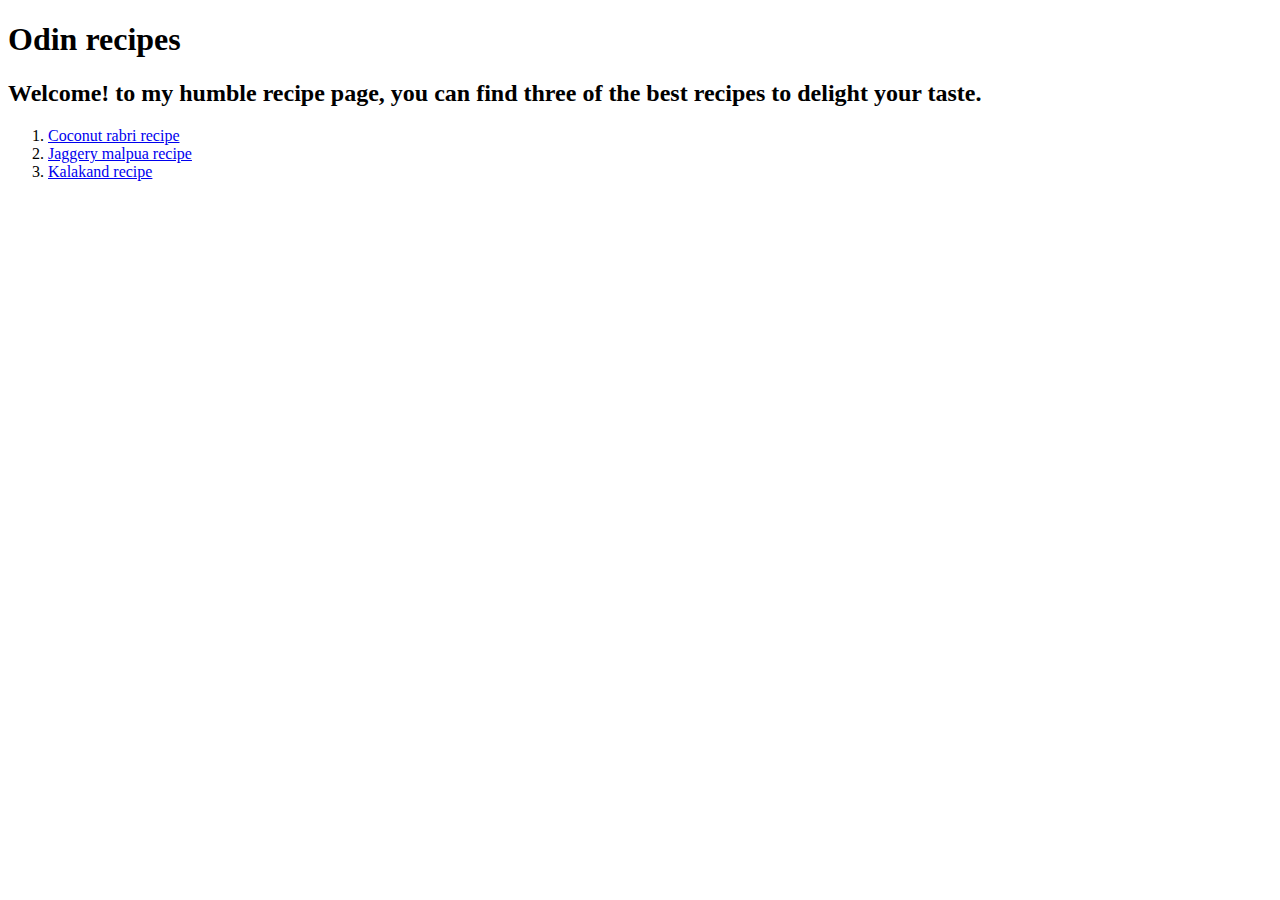
==== index.html @ 6fe2d0b2 "Add remaining files to git and push to github." ====
<!DOCTYPE html>
<html lang="en">
	<head>
		<meta charset="UTF-8">
		<title>Odin recipes</title>
	</head>
	<body>
		<h1>Odin recipes</h1>
		<h2>Welcome! to my humble recipe page, you can find three of the best recipes to delight your taste.</h2>
		<ol>
		<li><a href="./recipes/coco.html"rel="noopener noreferrer">Coconut rabri recipe</a></li>
		<li><a href="./recipes/jag.html"rel="noopener noreferrer">Jaggery malpua recipe</a></li>
		<li><a href="./recipes/kala.html"rel="noopener noreferrer">Kalakand recipe</a></li>
		</ol>
	</body>
</html>
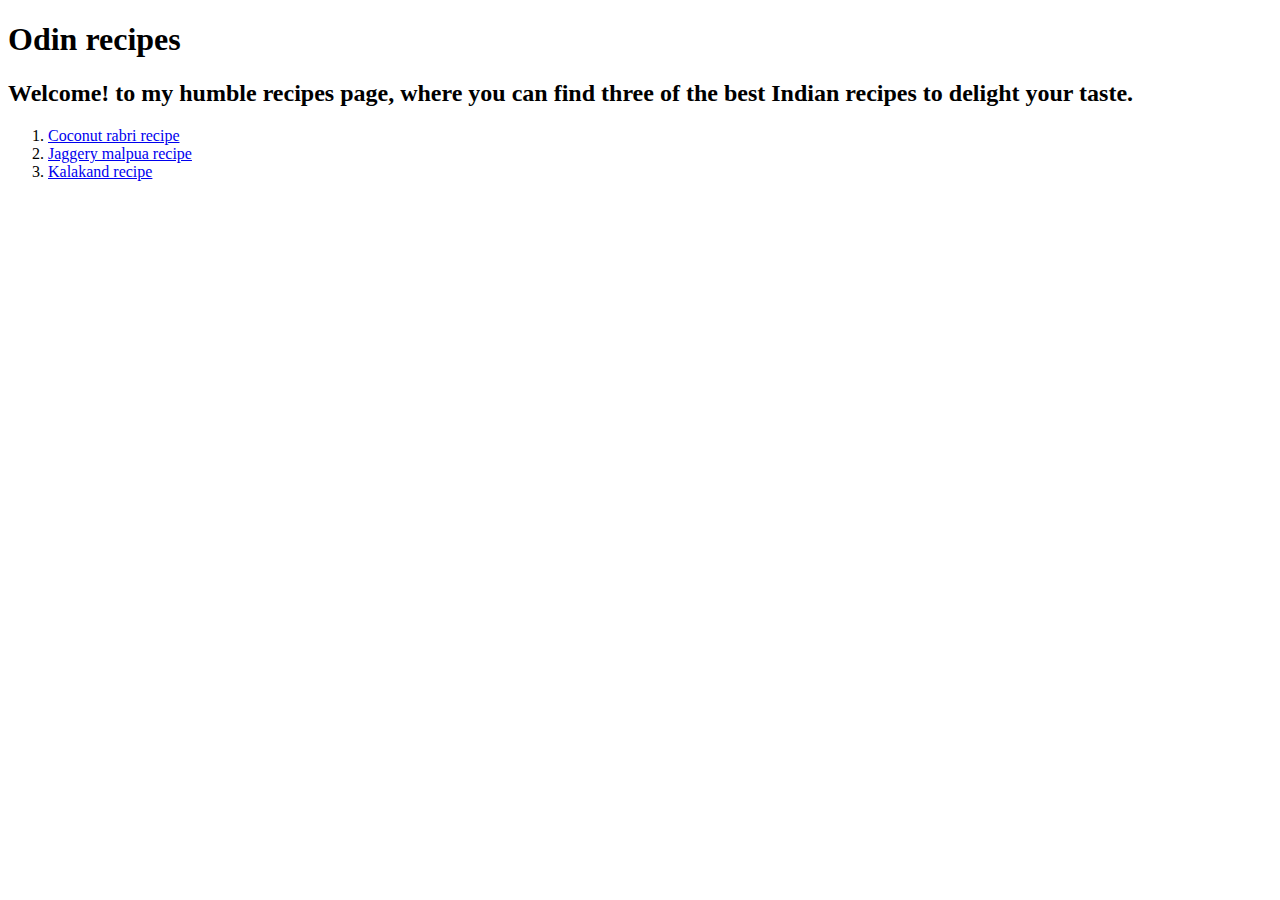
==== commit a24c132a: "Fix typo on the index.html page" ====
--- a/index.html
+++ b/index.html
@@ -6,7 +6,7 @@
 	</head>
 	<body>
 		<h1>Odin recipes</h1>
-		<h2>Welcome! to my humble recipe page, you can find three of the best recipes to delight your taste.</h2>
+		<h2>Welcome! to my humble recipes page, where you can find three of the best Indian recipes to delight your taste.</h2>
 		<ol>
 		<li><a href="./recipes/coco.html"rel="noopener noreferrer">Coconut rabri recipe</a></li>
 		<li><a href="./recipes/jag.html"rel="noopener noreferrer">Jaggery malpua recipe</a></li>
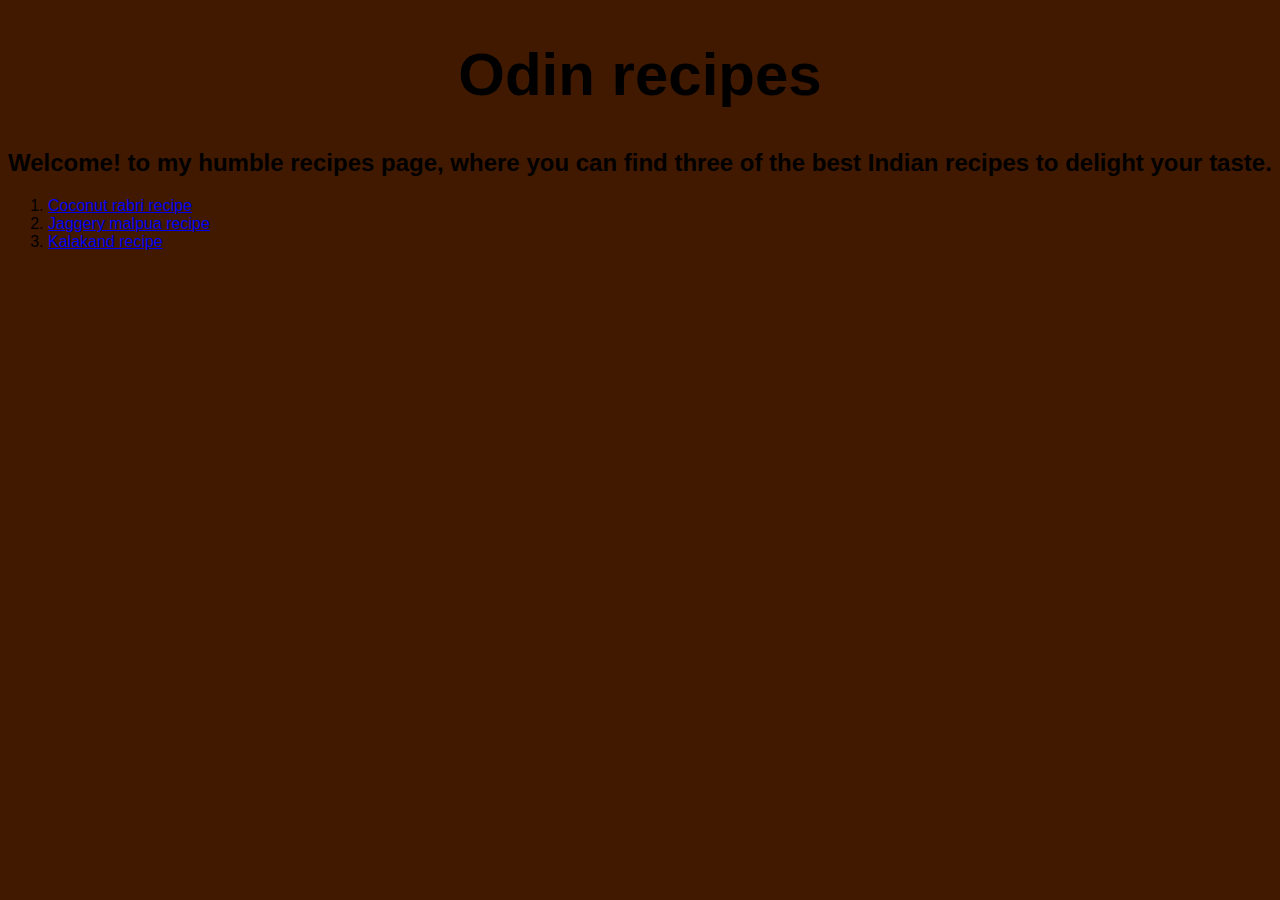
==== commit 28f6ef86: "Add CSS style sheet to the main index file" ====
--- a/index.html
+++ b/index.html
@@ -3,9 +3,10 @@
 	<head>
 		<meta charset="UTF-8">
 		<title>Odin recipes</title>
+		<link rel="stylesheet" href="styles.css">
 	</head>
 	<body>
-		<h1>Odin recipes</h1>
+		<h1 class="heading1">Odin recipes</h1>
 		<h2>Welcome! to my humble recipes page, where you can find three of the best Indian recipes to delight your taste.</h2>
 		<ol>
 		<li><a href="./recipes/coco.html"rel="noopener noreferrer">Coconut rabri recipe</a></li>
--- a/styles.css
+++ b/styles.css
@@ -0,0 +1,16 @@
+/* styles */
+
+body {
+    font-family: Arial, Helvetica, sans-serif;
+    background-color: #411900;
+}
+
+.heading1 {
+    font-family:'Trebuchet MS', 'Lucida Sans Unicode', 'Lucida Grande', 'Lucida Sans', Arial, sans-serif;
+color: ;
+/* background-color: black; */
+text-align: center;
+font-size: 60px;
+}
+
+
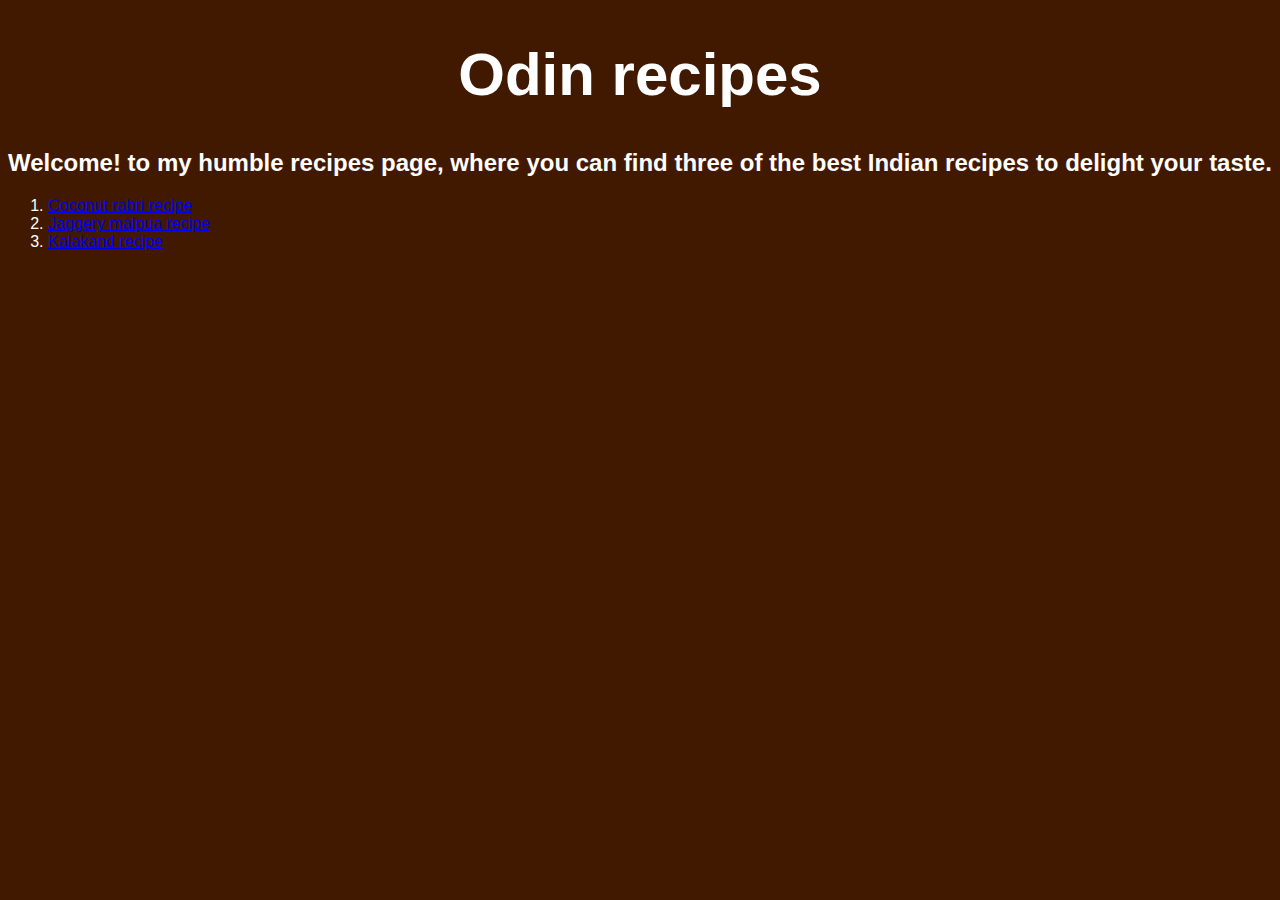
==== commit e9bec45f: "Add css to the recipes html pages. Linked recipes.css files to the html recipes pages listed in the " ====
--- a/index.html
+++ b/index.html
@@ -3,7 +3,7 @@
 	<head>
 		<meta charset="UTF-8">
 		<title>Odin recipes</title>
-		<link rel="stylesheet" href="styles.css">
+		<link rel="stylesheet" href="./css/styles.css">
 	</head>
 	<body>
 		<h1 class="heading1">Odin recipes</h1>
--- a/css/styles.css
+++ b/css/styles.css
@@ -0,0 +1,22 @@
+/* styles */
+
+
+
+body {
+    font-family: Arial, Helvetica, sans-serif;
+    background-color: #411900;
+}
+
+.heading1 {
+    font-family:'Trebuchet MS', 'Lucida Sans Unicode', 'Lucida Grande', 'Lucida Sans', Arial, sans-serif;
+color: white;
+text-align: center;
+font-size: 60px;
+}
+
+h2, ol {
+    color: white;
+}
+
+
+
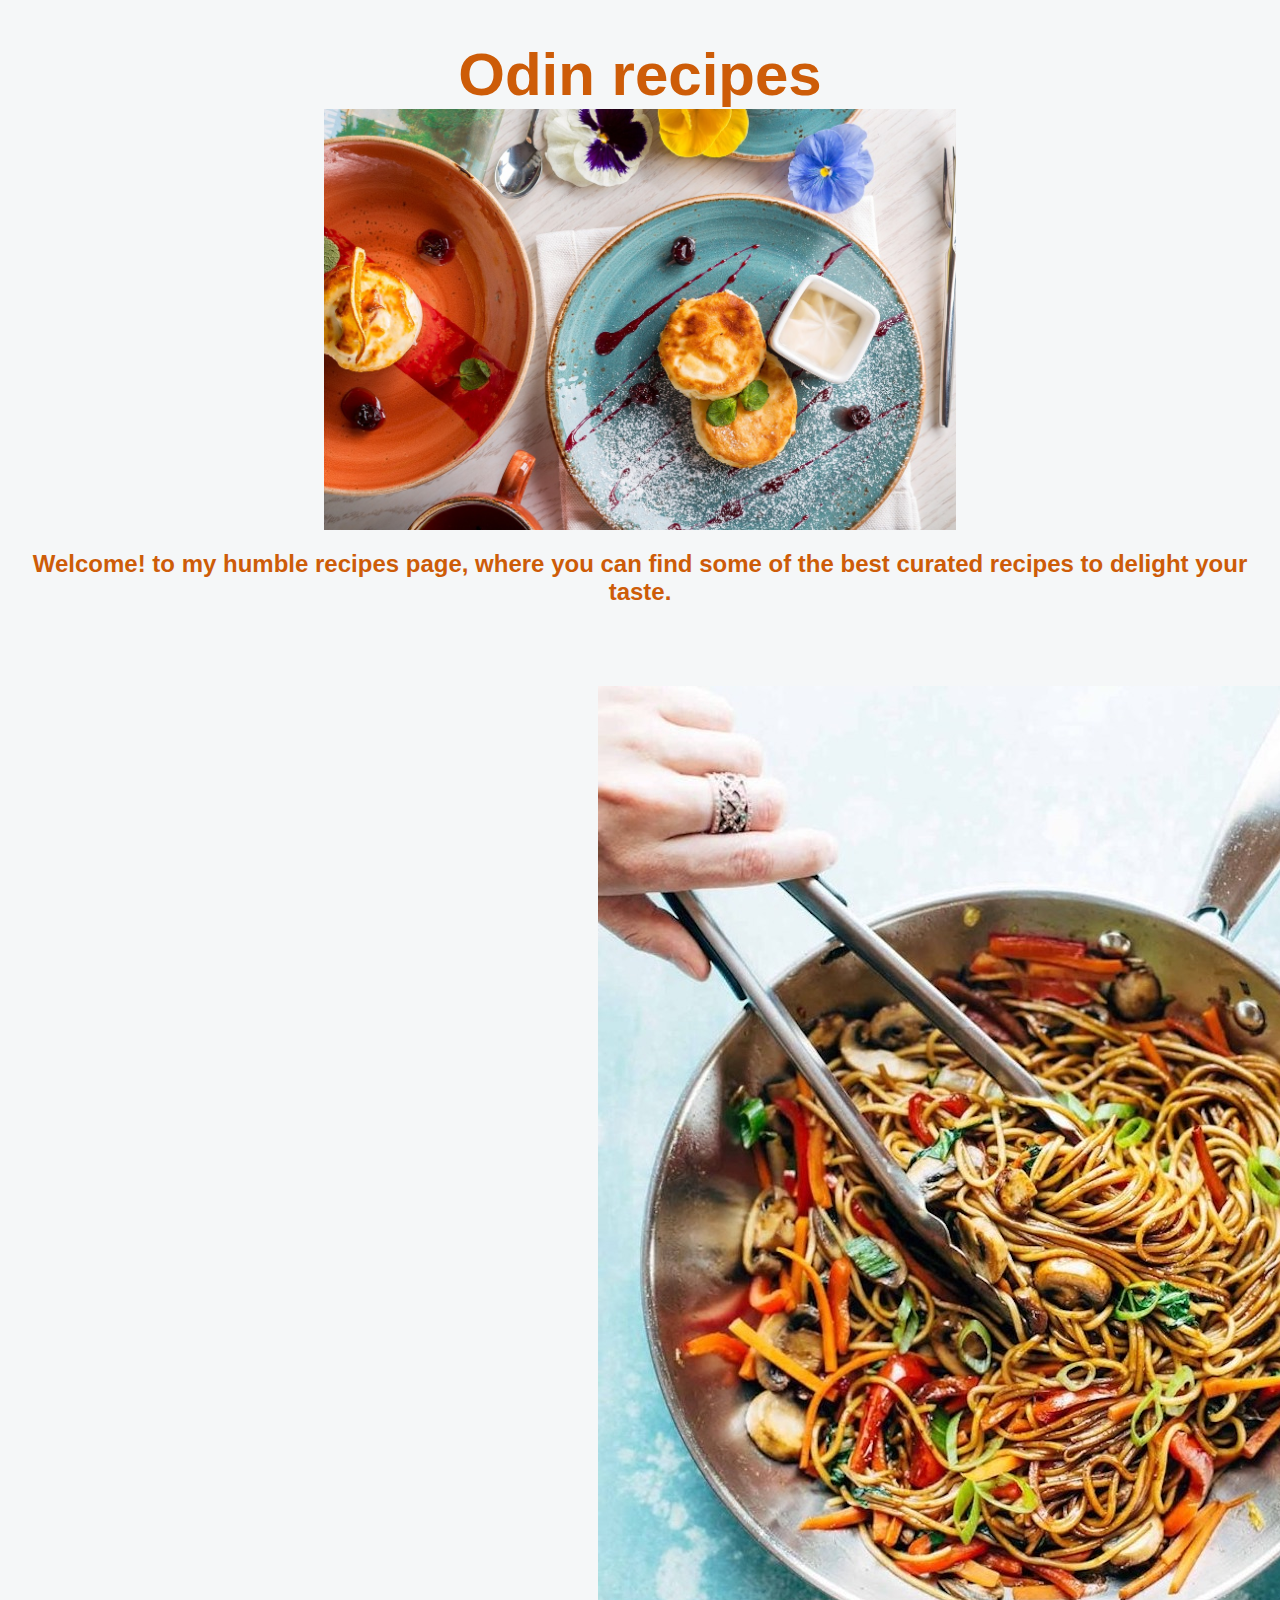
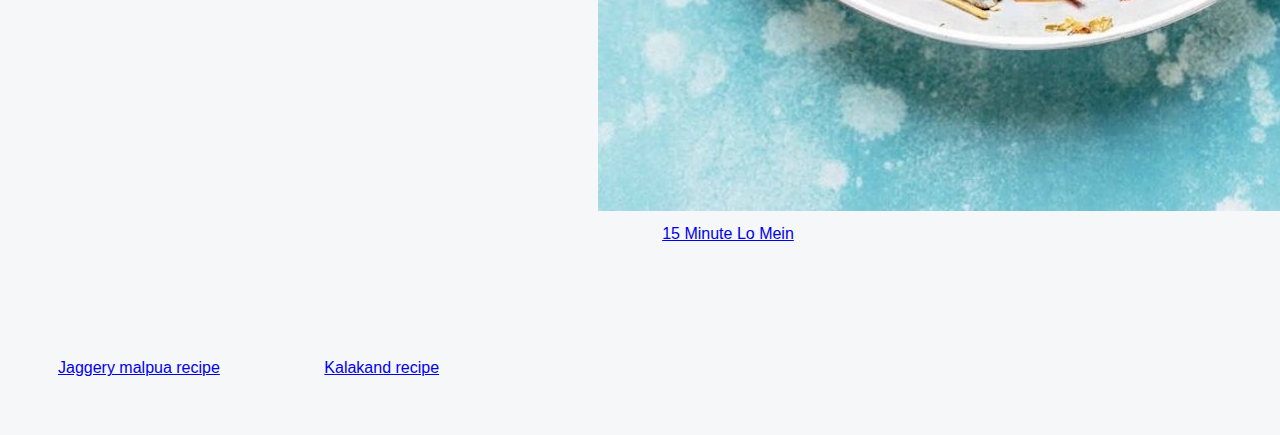
==== commit 0c877ef6: "Add CSS to plain html file further refinement needed" ====
--- a/index.html
+++ b/index.html
@@ -3,16 +3,19 @@
 	<head>
 		<meta charset="UTF-8">
 		<title>Odin recipes</title>
-		<link rel="stylesheet" href="./css/styles.css">
+		<link rel="stylesheet" href="./css/main.css">
 	</head>
 	<body>
-		<h1 class="heading1">Odin recipes</h1>
-		<h2>Welcome! to my humble recipes page, where you can find three of the best Indian recipes to delight your taste.</h2>
-		<ol>
-		<li><a href="./recipes/coco.html"rel="noopener noreferrer">Coconut rabri recipe</a></li>
-		<li><a href="./recipes/jag.html"rel="noopener noreferrer">Jaggery malpua recipe</a></li>
-		<li><a href="./recipes/kala.html"rel="noopener noreferrer">Kalakand recipe</a></li>
-		</ol>
+		<div>
+			<h1 class="heading1">Odin recipes</h1>
+			<img src="./images/banner-recipe-image.jpg" alt="mixed recipe example image" class="main-center">
+		     <h2 class="heading2">Welcome! to my humble recipes page, where you can find some of the best curated recipes to delight your taste.</h2>
+		     <ol>
+		         <li class="list-1"><img src="./images/15-Minute-Lo-Mein.jpeg" alt="noodles-image"> <a href="./images/15-Minute-Lo-Mein.jpeg" alt="noodles-image" rel="noopener noreferrer">15 Minute Lo Mein</a></li></div>
+		         <li class="list-2"><a href="./recipes/jag.html" rel="noopener noreferrer">Jaggery malpua recipe</a></li>
+		         <li class="list-3"><a href="./recipes/kala.html" rel="noopener noreferrer">Kalakand recipe</a></li>
+		    </ol>
+		</div>
 	</body>
 </html>
 
--- a/css/main.css
+++ b/css/main.css
@@ -0,0 +1,53 @@
+/* styles */
+
+/* Main body image */
+
+body {
+    font-family: Arial, Helvetica, sans-serif;
+    background-color: #F5F7F8;
+}
+
+.main-center {
+   display: block;
+   margin: auto;
+   width: 50%;
+}
+
+.heading1 {
+    margin-bottom: auto;
+    font-family:'Trebuchet MS', 'Lucida Sans Unicode', 'Lucida Grande', 'Lucida Sans', Arial, sans-serif;
+    color: #CD5C08;
+    text-align: center;
+    font-size: 60px;
+}
+
+.heading2 {
+    text-align: center;
+}
+
+img {
+    margin: 10px 10px 10px 500px;
+}
+
+h2, ol {
+    color: #CD5C08;
+    list-style: none;
+    display: block;
+}
+
+li {
+    display: inline-block;
+    margin: 50px;
+    text-align: center;
+}
+
+.list-1 {
+    margin: 50px;
+}
+
+
+
+
+
+
+
